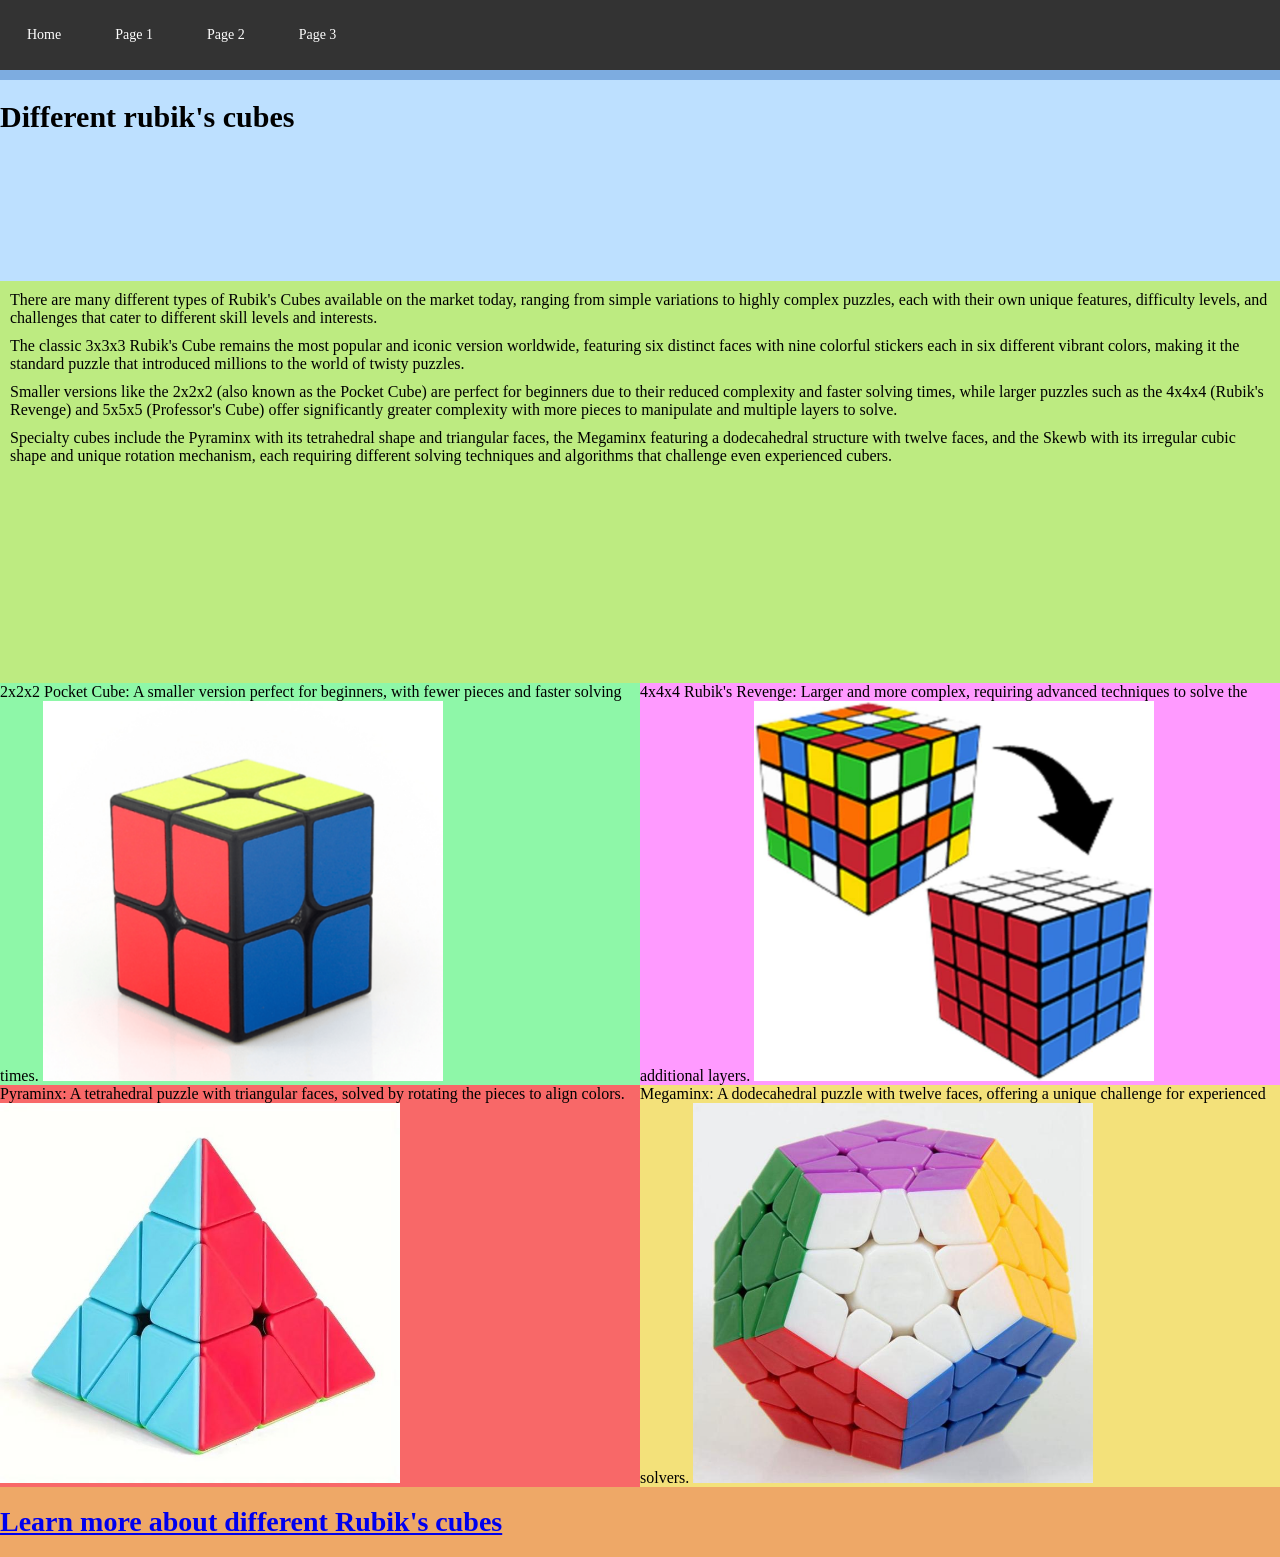
==== page1.html @ 13ca945e "I worked On It And handed Commits" ====
<!DOCTYPE html>
<html lang="en">

<head>
    <meta charset="UTF-8">
    <meta name="viewport" content="width=device-width, initial-scale=1.0">
    <title>How to solve cube</title>
    <link rel="stylesheet" href="style.css">
</head>

<body>
    <div class="container">
        <div class="navbar">
            <ul>
                <li><a href="index.html">Home</a></li>
                <li><a href="page1.html">Page 1</a></li>
                <li><a href="page2.html">Page 2</a></li>
                <li><a href="page3.html">Page 3</a></li>
            </ul>
        </div>
        <div class="header"><h1>Different rubik's cubes</h1></div>
         <div class="intro"><p>There are many different types of Rubik's Cubes available on the market today, ranging from simple variations to highly complex puzzles, each with their own unique features, difficulty levels, and challenges that cater to different skill levels and interests.</p>
        <p>The classic 3x3x3 Rubik's Cube remains the most popular and iconic version worldwide, featuring six distinct faces with nine colorful stickers each in six different vibrant colors, making it the standard puzzle that introduced millions to the world of twisty puzzles.</p>
        <p>Smaller versions like the 2x2x2 (also known as the Pocket Cube) are perfect for beginners due to their reduced complexity and faster solving times, while larger puzzles such as the 4x4x4 (Rubik's Revenge) and 5x5x5 (Professor's Cube) offer significantly greater complexity with more pieces to manipulate and multiple layers to solve.</p>
        <p>Specialty cubes include the Pyraminx with its tetrahedral shape and triangular faces, the Megaminx featuring a dodecahedral structure with twelve faces, and the Skewb with its irregular cubic shape and unique rotation mechanism, each requiring different solving techniques and algorithms that challenge even experienced cubers.</p></div>
        <div class="box-1">
            2x2x2 Pocket Cube: A smaller version perfect for beginners, with fewer pieces and faster solving times. 
            <img src="how-to-2x2x2-cube.png" alt="2x2x2 Pocket Cube" width="400" height="380">
        </div>
        <div class="box-2">4x4x4 Rubik's Revenge: Larger and more complex, requiring advanced techniques to solve the additional layers.
            <img src="51pf3y8-IpL._AC_SL1000_ (1).jpg" alt="4x4x4 Rubik's Revenge" width="400" height="380">
        </div>
        <div class="box-3">Pyraminx: A tetrahedral puzzle with triangular faces, solved by rotating the pieces to align colors.
            <img src="S302330b978164dc6b55007ebe3ba4a56n.jpg_720x720q80.jpg" alt="Pyraminx" width="400" height="380">
        </div>
        <div class="box-4">Megaminx: A dodecahedral puzzle with twelve faces, offering a unique challenge for experienced solvers.
            <img src="58c1db37673d9911c8b3d05f13a7626c.jpg_720x720q80.jpg" alt="Megaminx" width="400" height="380">

        </div>
        <div class="footer"><a href="https://homequirer.com/different-types-of-rubiks-cube/" target="_blank"><h1>Learn more about different Rubik's cubes</h1></a>
    </div>



</body>

</html>
---- style.css ----
.container{
    display: grid;
    grid-template-columns: 1fr 1fr;
    grid-template-rows: 0.4fr 1fr 2fr 2fr 2fr 0.2fr;
    grid-template-areas:
    "navbar navbar"
    "header header" 
    "intro intro"
    "box-1 box-2"
    "box-3 box-4"
    "footer footer";
     font-size: 14px;
}

.header h1 {
    font-size: 30px;
}

.intro h1 {
    font-size: 16px;
}
.intro h2 {
    font-size: 16px;
}

.intro p {
    font-size: 16px;
}

.box-1 {
    font-size: 16px;
} 

.navbar{
  grid-area: navbar;
  background-color: rgb(125, 172, 224);
}


.header{
    grid-area: header;
    background-color: rgb(189, 224, 255);
}

.intro{
    grid-area: intro;
    background-color: rgb(189, 235, 129);
    font-size: 16px;
}


.box-1{
    grid-area: box-1;
    background-color: rgb(142, 247, 168);
}

.box-2{
    grid-area: box-2;
    background-color: rgb(255, 154, 255);
    font-size: 16px;
}

.box-3{
    grid-area: box-3;
    background-color: rgb(248, 104, 104);
    font-size: 16px;
}

.box-4{
    grid-area: box-4;
    background-color: rgb(243, 225, 122);
    font-size: 16px;
}

.footer{
    grid-area: footer;
    background-color:rgb(238, 168, 103);
    font-size: 14px;
}

body {
  margin: 0;
  padding: 0;
}

h2, p {
  margin: 10px;
}

ul {
  list-style-type: none;
  margin: 0;
  padding: 0;
  overflow: hidden;
  background-color: #333333;
}

ul li {
  float: left;
}
ul li a {
  display: block;
  color: rgb(255, 255, 255);
  text-align: center;
  padding: 27px 27px;
  text-decoration: none;
  font-family: 'Times New Roman', Times, serif;
}

ul li a:hover {
  background-color: #111111;
}
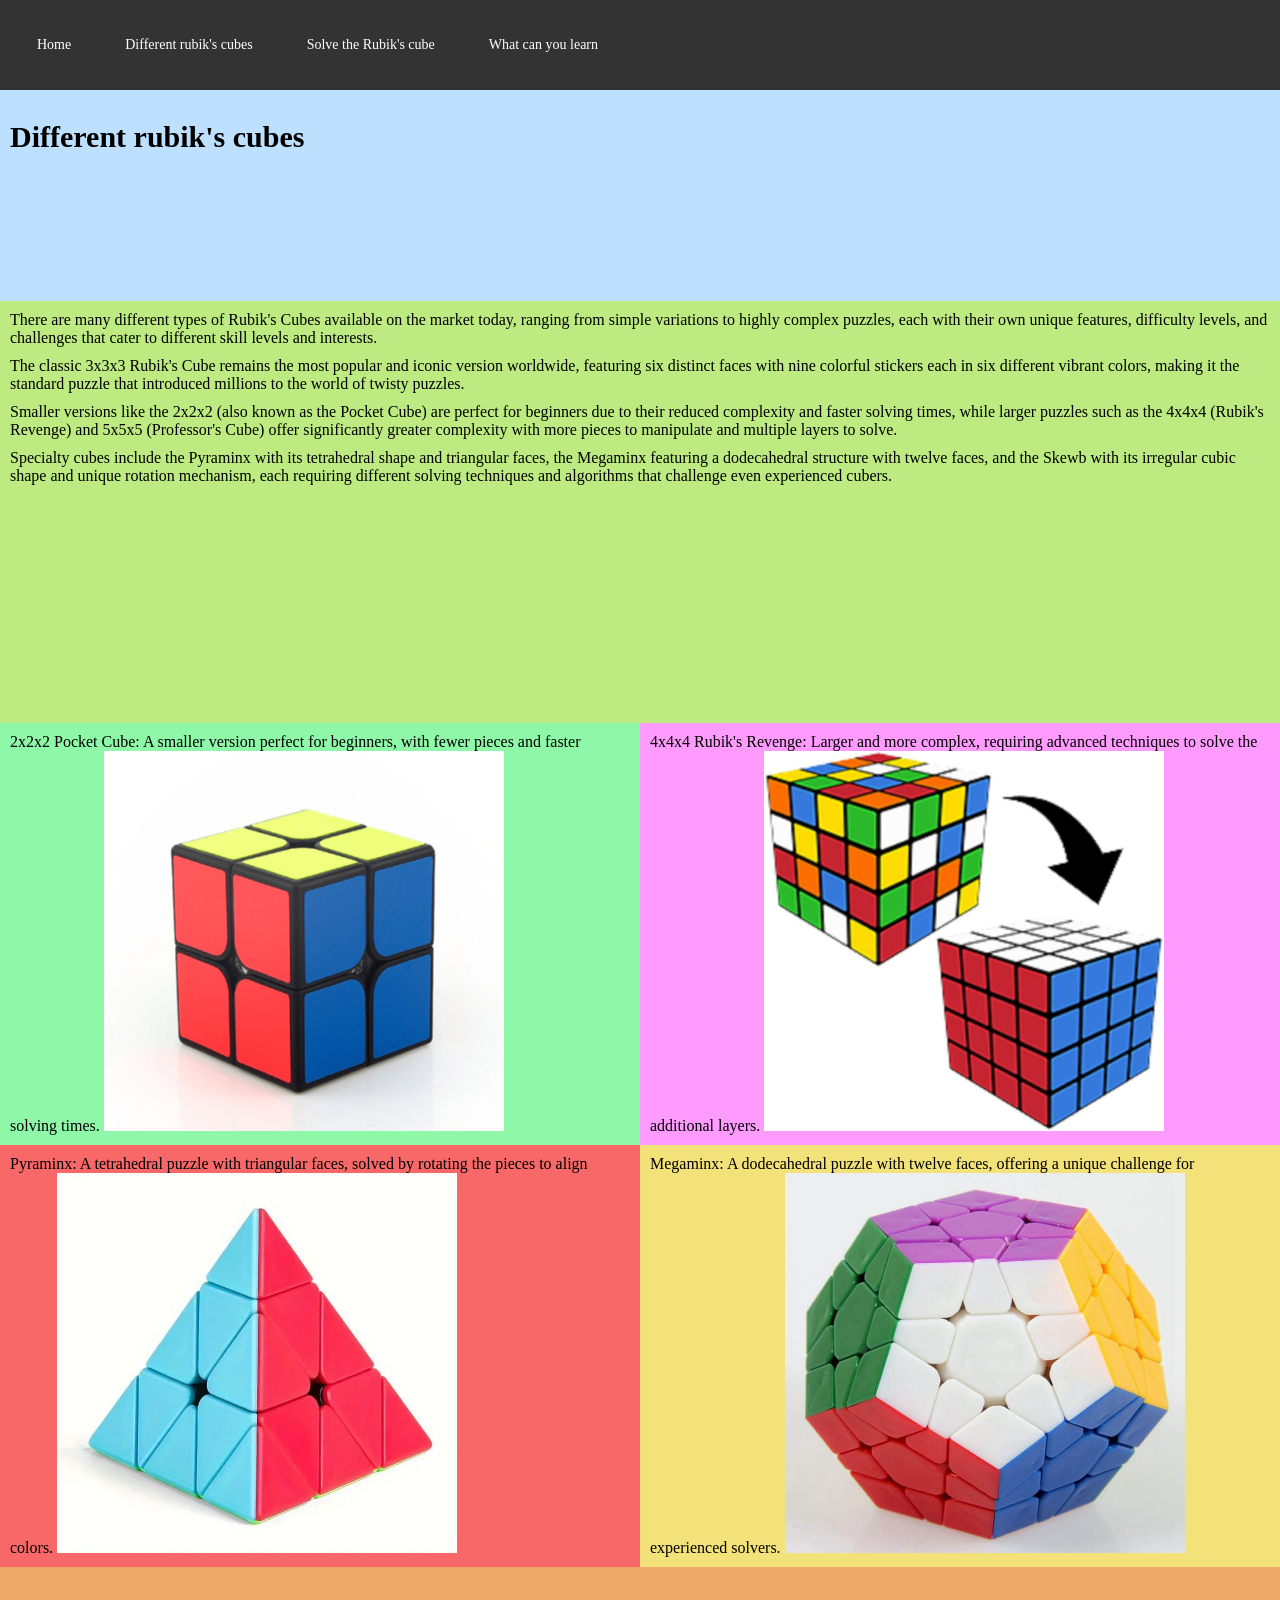
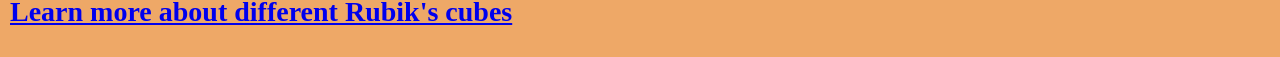
==== commit f3a281f0: "here are the things I fix" ====
--- a/page1.html
+++ b/page1.html
@@ -14,9 +14,9 @@
         <div class="navbar">
             <ul>
                 <li><a href="index.html">Home</a></li>
-                <li><a href="page1.html">Page 1</a></li>
-                <li><a href="page2.html">Page 2</a></li>
-                <li><a href="page3.html">Page 3</a></li>
+                <li><a href="page1.html">Different rubik's cubes</a></li>
+                 <li><a href="page2.html">Solve the Rubik's cube</a></li>
+                 <li><a href="page3.html">What can you learn</a></li>
             </ul>
         </div>
         <div class="header"><h1>Different rubik's cubes</h1></div>
--- a/style.css
+++ b/style.css
@@ -40,6 +40,7 @@
 .header{
     grid-area: header;
     background-color: rgb(189, 224, 255);
+    padding: 10px;
 }
 
 .intro{
@@ -52,35 +53,40 @@
 .box-1{
     grid-area: box-1;
     background-color: rgb(142, 247, 168);
+    padding: 10px;
 }
 
 .box-2{
     grid-area: box-2;
     background-color: rgb(255, 154, 255);
+    padding: 10px;
     font-size: 16px;
 }
 
 .box-3{
     grid-area: box-3;
     background-color: rgb(248, 104, 104);
+    padding: 10px;
     font-size: 16px;
 }
 
 .box-4{
     grid-area: box-4;
     background-color: rgb(243, 225, 122);
+    padding: 10px;
     font-size: 16px;
 }
 
 .footer{
     grid-area: footer;
     background-color:rgb(238, 168, 103);
+    padding: 10px;
     font-size: 14px;
 }
 
 body {
   margin: 0;
-  padding: 0;
+  padding: 0px;
 }
 
 h2, p {
@@ -90,7 +96,7 @@
 ul {
   list-style-type: none;
   margin: 0;
-  padding: 0;
+  padding: 10px;
   overflow: hidden;
   background-color: #333333;
 }
